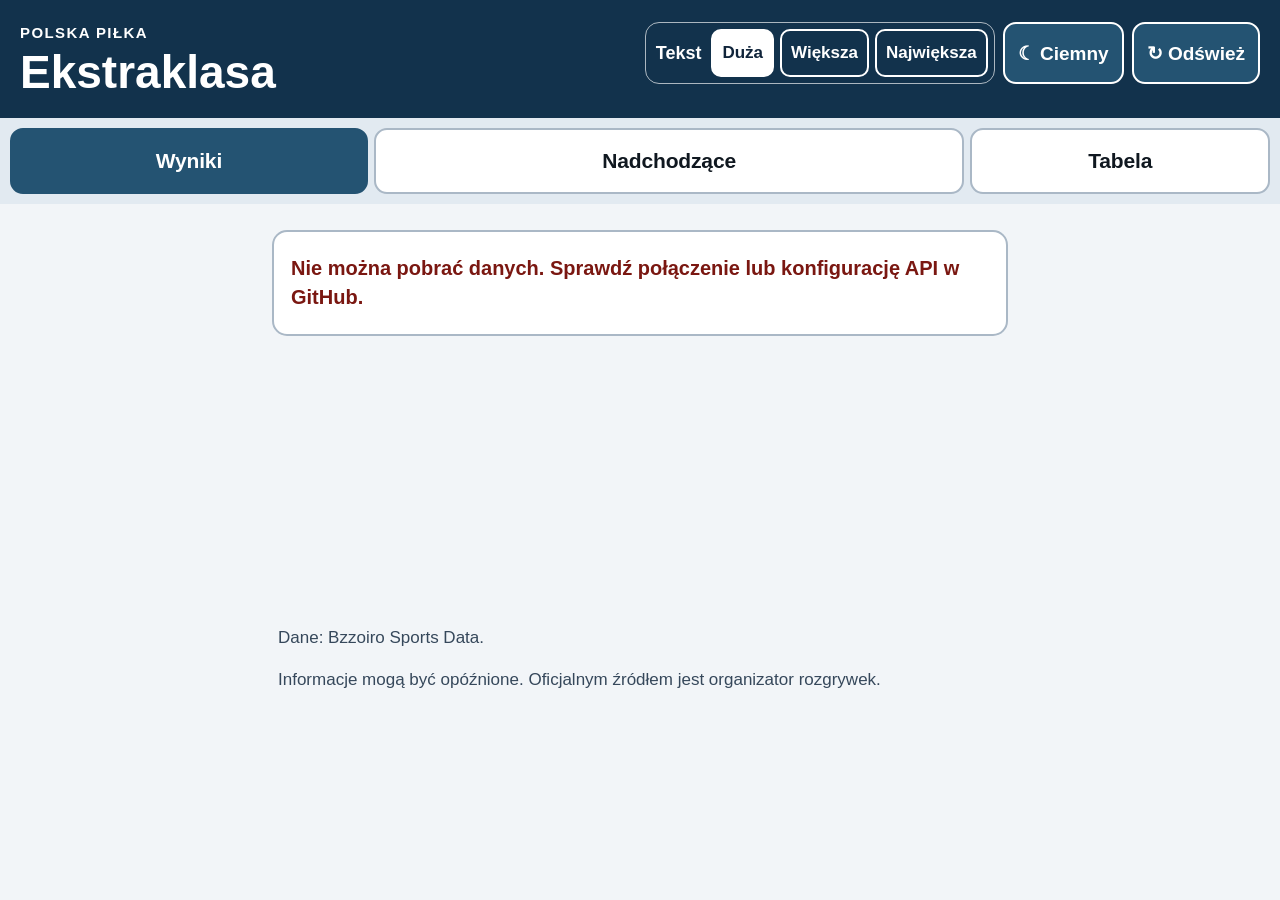
==== site/index.html @ 7f2d03f4 "Add files via upload" ====
<!doctype html><html lang="pl"><head><meta charset="utf-8"><meta name="viewport" content="width=device-width,initial-scale=1,viewport-fit=cover"><meta name="theme-color" content="#10243a"><meta name="description" content="Terminarz, wyniki i tabela Ekstraklasy"><link rel="manifest" href="manifest.webmanifest"><link rel="icon" href="icon.svg"><link rel="stylesheet" href="style.css?v=4.2.6"><title>Ekstraklasa</title></head><body>
<header><div class="head"><div><p class="eyebrow">POLSKA PIŁKA</p><h1>Ekstraklasa</h1></div><div class="head-actions"><div class="font-controls" role="group" aria-label="Wielkość czcionki"><span class="font-label">Tekst</span><button type="button" class="font-choice" data-font="base" aria-pressed="true">Duża</button><button type="button" class="font-choice" data-font="larger" aria-pressed="false">Większa</button><button type="button" class="font-choice" data-font="largest" aria-pressed="false">Największa</button></div><button id="themeToggle" class="theme-toggle" type="button" aria-label="Włącz ciemny motyw" aria-pressed="false">☾ Ciemny</button><button id="refresh" class="refresh">↻ Odśwież</button></div></div></header>
<nav class="tabs" aria-label="Sekcje"><button class="tab active" data-tab="results" aria-selected="true">Wyniki</button><button class="tab" data-tab="upcoming" aria-selected="false">Nadchodzące</button><button class="tab" data-tab="table" aria-selected="false">Tabela</button></nav>
<main id="content" tabindex="-1"><p class="empty">Pobieram dane…</p></main><footer><p id="updated">Dane: Bzzoiro Sports Data.</p><p>Informacje mogą być opóźnione. Oficjalnym źródłem jest organizator rozgrywek.</p></footer><script src="app.js?v=4.2.6" defer></script></body></html>
---- site/style.css ----
:root{color-scheme:light;--navy:#10243a;--navy2:#183b5b;--paper:#f4f6f8;--ink:#111827;--muted:#4b5563;--line:#cbd5df;--focus:#ffbf47}*{box-sizing:border-box}body{margin:0;background:var(--paper);color:var(--ink);font-family:Arial,Helvetica,sans-serif;line-height:1.45}header{background:var(--navy);color:white;padding:max(22px,env(safe-area-inset-top)) 20px 22px}.head{display:flex;justify-content:space-between;align-items:center;gap:12px}.eyebrow{margin:0 0 4px;font-size:15px;font-weight:800;letter-spacing:1.4px}h1{margin:0;font-size:clamp(34px,9vw,46px);line-height:1.05;font-weight:900}#season{margin:12px 0 0;font-size:19px;font-weight:700;color:#e4edf5}.refresh{border:2px solid white;border-radius:14px;background:var(--navy2);color:white;min-height:54px;padding:8px 12px;font-size:18px;font-weight:800}.tabs{display:grid;grid-template-columns:1fr 1fr .78fr;gap:7px;padding:12px;background:#e5eaf0;position:sticky;top:0;z-index:2}.tab{border:2px solid #536579;border-radius:13px;background:white;color:var(--navy);min-height:62px;padding:8px 4px;font-size:clamp(17px,4.4vw,21px);font-weight:900}.tab.active{background:var(--navy);color:white;border-color:var(--navy)}button:focus-visible{outline:4px solid var(--focus);outline-offset:3px}main{padding:14px 12px 28px;max-width:760px;margin:auto;min-height:45vh}.section-title{font-size:25px;font-weight:900;margin:8px 4px 14px}.match{background:var(--surface);border:2px solid var(--line);border-radius:16px;padding:15px;margin-bottom:12px}.date{color:var(--muted);font-size:17px;font-weight:800;margin-bottom:10px}.teams{display:grid;grid-template-columns:minmax(0,1fr) auto minmax(0,1fr);gap:8px;align-items:center}.team{font-size:clamp(20px,5.2vw,25px);font-weight:900;line-height:1.18;overflow-wrap:anywhere}.away{text-align:right}.score{min-width:82px;text-align:center;background:#eaf0f5;color:var(--navy);border-radius:12px;padding:8px 5px;font-size:clamp(25px,6vw,31px);font-weight:900;white-space:nowrap}.status{margin-top:9px;font-size:16px;font-weight:800;color:var(--muted)}.table-wrap{overflow-x:auto;background:var(--surface);border:2px solid var(--line);border-radius:15px}table{border-collapse:collapse;width:100%;min-width:480px;font-size:19px}th,td{padding:13px 9px;border-bottom:1px solid var(--line);text-align:center}th{background:#e8edf2;color:var(--navy);font-size:17px;font-weight:900}td.club{text-align:left;font-weight:900;min-width:165px}td.pos,td.points{font-weight:900}td.points{font-size:22px}.empty,.error,.notice{background:var(--surface);border:2px solid var(--line);border-radius:15px;padding:22px 17px;font-size:20px;font-weight:700;margin:12px 0}.error{border-color:#b42318;color:#7a1711}.notice{font-size:17px;color:var(--muted)}footer{max-width:760px;margin:auto;padding:0 18px 28px;color:var(--muted);font-size:15px}@media(max-width:390px){.refresh{font-size:16px;padding:6px 8px}.match{padding:12px}.score{min-width:68px}.team{font-size:19px}}

/* Czytelność senior-friendly, dwa motywy */
:root{--navy:#12324c;--navy2:#245372;--paper:#f2f5f8;--ink:#101820;--muted:#36485b;--line:#aab8c6;--surface:#fff;--subtle:#e6edf3;--tabbar:#e2eaf1;--score-bg:#e6eff7;--score-ink:#102d46;color-scheme:light}
html[data-theme="dark"]{--navy:#101a25;--navy2:#2a455c;--paper:#101820;--ink:#f7fafc;--muted:#d4e0eb;--line:#64788a;--surface:#202d39;--subtle:#2a3a49;--tabbar:#172635;--score-bg:#354d62;--score-ink:#fff;color-scheme:dark}
body{background:var(--paper);color:var(--ink);font-size:20px}
header{background:var(--navy)}.head{align-items:flex-start;flex-wrap:wrap}.head-actions{display:flex;gap:8px;flex-wrap:wrap;justify-content:flex-end}.theme-toggle,.refresh{border:2px solid #fff;border-radius:13px;background:var(--navy2);color:#fff;min-height:56px;padding:9px 13px;font-size:19px;font-weight:900;cursor:pointer}
.tabs{background:var(--tabbar);grid-template-columns:1.2fr .95fr .8fr}.tab{background:var(--surface);color:var(--ink);border-color:var(--line);font-size:clamp(18px,4.7vw,23px);min-height:70px}.tab.active{background:var(--navy2);color:#fff;border-color:var(--navy2)}
.section-title{font-size:clamp(28px,6.8vw,34px)}.match,.table-wrap,.empty,.notice,.error{background:var(--surface);border-color:var(--line)}.match{padding:18px;margin-bottom:15px}.date{color:var(--muted);font-size:clamp(19px,4.8vw,23px)}.team{font-size:clamp(23px,5.8vw,30px);line-height:1.2}.score{background:var(--score-bg);color:var(--score-ink);font-size:clamp(27px,6.4vw,34px)}.status{font-size:19px;color:var(--muted)}.notice,.empty{color:var(--ink);font-size:21px}table{font-size:22px}th{background:var(--subtle);color:var(--ink);font-size:19px}th,td{border-color:var(--line);padding:15px 10px}td.points{font-size:25px}footer{color:var(--muted);font-size:18px}
@media(max-width:390px){.head-actions{width:100%;justify-content:flex-start}.theme-toggle,.refresh{font-size:18px}.match{padding:13px}.teams{gap:5px}.team{font-size:clamp(21px,5.6vw,25px)}.score{min-width:67px;padding:8px 4px;font-size:25px}.tab{font-size:17px;padding:8px 3px}}

/* Ekstraklasa 4.0: trzy duże rozmiary tekstu, niezależnie na każdym telefonie */
:root{--font-mult:1}
html[data-font="base"]{--font-mult:1}
html[data-font="larger"]{--font-mult:1.17}
html[data-font="largest"]{--font-mult:1.34}
.font-controls{display:flex;align-items:center;gap:6px;flex-wrap:wrap;padding:6px;border:1px solid rgba(255,255,255,.65);border-radius:14px}
.font-label{font-weight:800;font-size:18px;padding:0 4px}
.font-choice{border:2px solid #fff;border-radius:10px;background:transparent;color:#fff;min-height:48px;padding:6px 9px;font-size:17px;font-weight:800;cursor:pointer}
.font-choice[aria-pressed="true"]{background:#fff;color:#10243a}
.section-title{font-size:calc(28px * var(--font-mult))}
.date{font-size:calc(20px * var(--font-mult))}
.team{font-size:calc(24px * var(--font-mult));overflow-wrap:anywhere}
.score{font-size:calc(29px * var(--font-mult));min-width:calc(80px * var(--font-mult))}
.status{font-size:calc(19px * var(--font-mult))}
.tab{font-size:calc(18px * var(--font-mult));overflow-wrap:anywhere}
.empty,.error,.notice{font-size:calc(20px * var(--font-mult))}
table{font-size:calc(21px * var(--font-mult))}
th{font-size:calc(18px * var(--font-mult))}
td.points{font-size:calc(24px * var(--font-mult))}
#season{font-size:calc(19px * var(--font-mult))}
#updated,footer{font-size:calc(17px * var(--font-mult))}
@media(max-width:430px){.head-actions{width:100%;justify-content:flex-start}.font-controls{width:100%}.font-choice{flex:1;min-width:0;padding:6px 3px;font-size:15px}.teams{grid-template-columns:minmax(0,1fr) auto minmax(0,1fr);gap:4px}.match{padding:12px}.score{min-width:0;padding:8px 4px}.tab{padding:8px 2px}}

/* V4.1: jedna drużyna w wierszu, wynik wyrównany do prawej. */
.teams{display:flex!important;flex-direction:column;align-items:stretch;gap:0!important}
.team-row{display:grid;grid-template-columns:minmax(0,1fr) auto;align-items:center;gap:12px;padding:10px 0;min-height:64px}
.team-row+.team-row{border-top:1px solid var(--line)}
.team-row .team{font-size:calc(24px * var(--font-mult));line-height:1.25;text-align:left;overflow-wrap:normal;word-break:normal;hyphens:auto;min-width:0}
.team-score{font-size:calc(30px * var(--font-mult));font-weight:900;min-width:1.3em;text-align:right;color:var(--score-ink)}
.fixture-label{text-align:center;color:var(--muted);font-size:calc(17px * var(--font-mult));font-weight:800;padding:6px 0}
@media(max-width:390px){.team-row .team{font-size:calc(23px * var(--font-mult))}}

/* V4.2: rozwijane kolejki i dyskretne wyróżnienie Górnika Zabrze. */
:root {
  --favorite-background: #eaf5ff;
  --favorite-border: #cf2434;
}
html[data-theme="dark"] {
  --favorite-background: #193b53;
  --favorite-border: #ff6574;
}
.round-block {
  margin: 0 0 15px;
  overflow: hidden;
  background: var(--surface);
  border: 2px solid var(--line);
  border-radius: 18px;
}
.round-toggle {
  display: flex;
  align-items: center;
  justify-content: space-between;
  gap: 12px;
  min-height: 82px;
  padding: 16px;
  cursor: pointer;
  list-style: none;
  background: var(--subtle);
  color: var(--ink);
}
.round-toggle::-webkit-details-marker { display: none; }
.round-toggle:focus-visible { outline: 4px solid var(--focus); outline-offset: -4px; }
.round-name { display: block; font-size: calc(24px * var(--font-mult)); font-weight: 900; line-height: 1.22; }
.round-dates { display: block; margin-top: 4px; font-size: calc(18px * var(--font-mult)); color: var(--muted); font-weight: 700; }
.round-right { display: flex; flex-wrap: wrap; justify-content: end; align-items: center; gap: 10px; }
.round-chevron { font-size: 30px; font-weight: 900; line-height: 1; }
.round-chevron::before { content: '+'; }
.round-block[open] .round-chevron::before { content: '−'; }
.round-panel { padding: 13px 12px 1px; }
.match-meta { display: flex; flex-wrap: wrap; align-items: center; justify-content: space-between; gap: 8px; margin-bottom: 10px; }
.match-meta .date { margin: 0; }
.match.favorite-match {
  background: var(--favorite-background);
  border-left: 7px solid var(--favorite-border);
  padding-left: 12px;
}
@media (max-width: 430px) {
  .round-toggle { padding: 13px; }
  .round-panel { padding: 10px 8px 1px; }
}

/* V4.2.1: napisy zakładek w jednej linii także przy największej czcionce.
   Oddzielny responsywny rozmiar dla menu, aby 3 przyciski zmieściły się na małym telefonie. */
.tabs {
  grid-template-columns: minmax(0, 1.42fr) minmax(0, .86fr) minmax(0, .72fr);
  gap: 6px;
  padding: 10px 10px;
}
.tabs .tab {
  min-width: 0;
  min-height: 66px;
  padding: 8px 2px;
  font-size: clamp(16px, 4.6vw, 21px);
  line-height: 1.12;
  letter-spacing: -.15px;
  white-space: nowrap;
  overflow-wrap: normal;
  word-break: normal;
  hyphens: none;
}
@media (max-width: 350px) {
  .tabs { gap: 4px; padding: 9px 7px; }
  .tabs .tab { font-size: 16px; padding-inline: 1px; }
}

/* 4.2.2: nagłówek bez opisu sezonu. */
#season { display: none; }

/* 4.2.4: Wyniki jako pierwsza zakładka, więcej miejsca dla Nadchodzące. */
.tabs { grid-template-columns: minmax(0, .86fr) minmax(0, 1.42fr) minmax(0, .72fr); }

/* 4.2.5: trwające mecze są na początku zakładki Wyniki. */
.match.live-match {
  border: 3px solid #bc202b;
  box-shadow: 0 0 0 1px rgba(188, 32, 43, .12);
}
/* Zachowaj czerwony pasek po lewej przy Górniku i niebieskie tło. */
.match.live-match.favorite-match {
  border-left: 7px solid var(--favorite-border);
  background: var(--favorite-background);
}
.live-heading { color: #b91c1c; }
.live-badge {
  display: inline-flex;
  align-items: center;
  gap: 8px;
  flex-shrink: 0;
  border-radius: 999px;
  padding: 7px 12px;
  background: #b91c1c;
  color: white;
  font-size: calc(16px * var(--font-mult));
  font-weight: 900;
  letter-spacing: .2px;
  white-space: nowrap;
}
.live-badge::before {
  content: '';
  display: inline-block;
  width: 10px;
  height: 10px;
  border-radius: 50%;
  background: white;
}
.live-availability, .pending-label {
  margin-top: 10px;
  font-size: calc(16px * var(--font-mult));
  font-weight: 700;
  color: var(--muted);
}
.match.pending-match { border-style: dashed; }
html[data-theme="dark"] .live-heading { color: #ff8d96; }
@media(max-width:390px) {
  .live-badge { font-size: calc(14px * var(--font-mult)); padding: 6px 8px; }
}
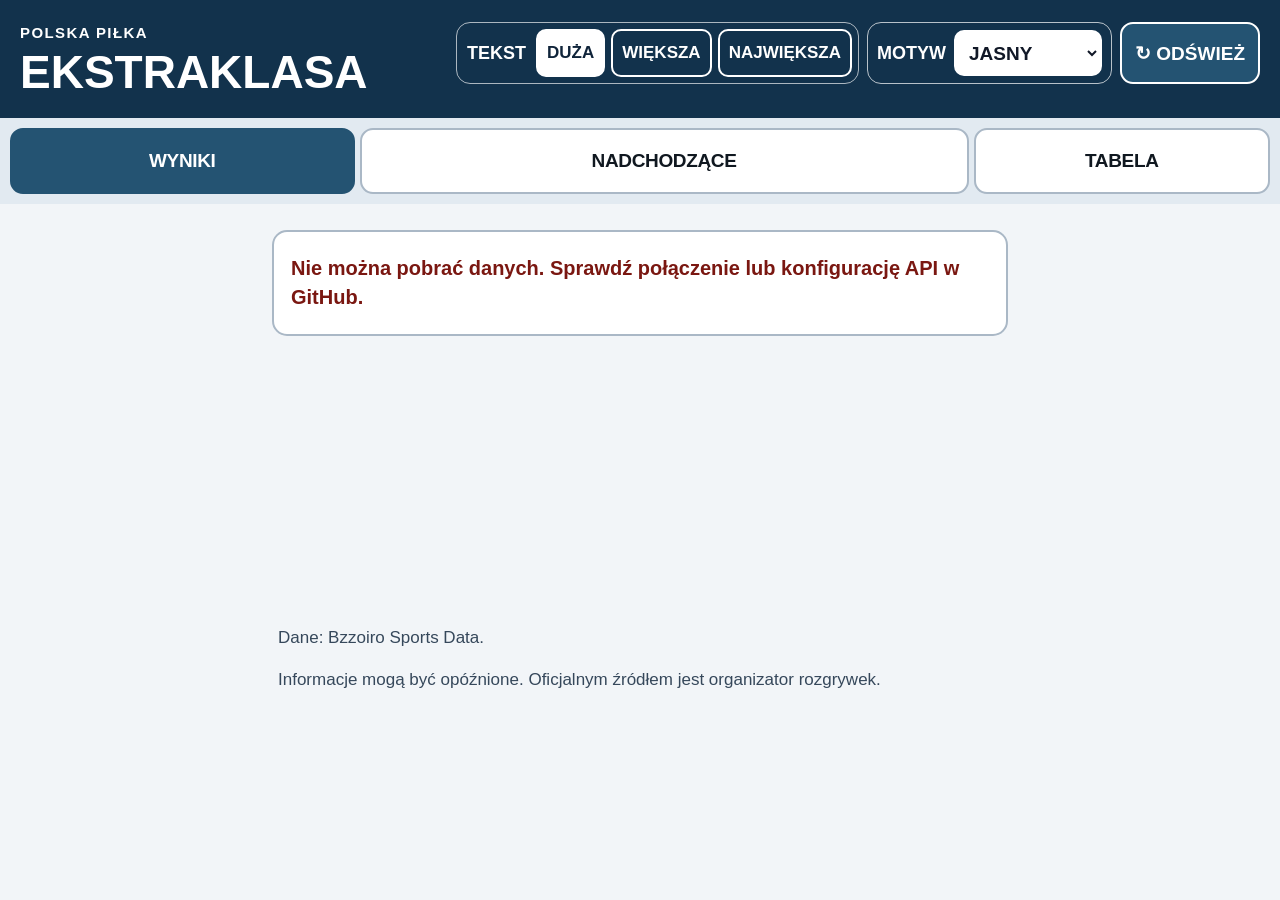
==== commit 764d99d1: "Add files via upload" ====
--- a/site/index.html
+++ b/site/index.html
@@ -1,4 +1,4 @@
-<!doctype html><html lang="pl"><head><meta charset="utf-8"><meta name="viewport" content="width=device-width,initial-scale=1,viewport-fit=cover"><meta name="theme-color" content="#10243a"><meta name="description" content="Terminarz, wyniki i tabela Ekstraklasy"><link rel="manifest" href="manifest.webmanifest"><link rel="icon" href="icon.svg"><link rel="stylesheet" href="style.css?v=4.2.6"><title>Ekstraklasa</title></head><body>
-<header><div class="head"><div><p class="eyebrow">POLSKA PIŁKA</p><h1>Ekstraklasa</h1></div><div class="head-actions"><div class="font-controls" role="group" aria-label="Wielkość czcionki"><span class="font-label">Tekst</span><button type="button" class="font-choice" data-font="base" aria-pressed="true">Duża</button><button type="button" class="font-choice" data-font="larger" aria-pressed="false">Większa</button><button type="button" class="font-choice" data-font="largest" aria-pressed="false">Największa</button></div><button id="themeToggle" class="theme-toggle" type="button" aria-label="Włącz ciemny motyw" aria-pressed="false">☾ Ciemny</button><button id="refresh" class="refresh">↻ Odśwież</button></div></div></header>
+<!doctype html><html lang="pl"><head><meta charset="utf-8"><meta name="viewport" content="width=device-width,initial-scale=1,viewport-fit=cover"><meta name="theme-color" content="#10243a"><meta name="description" content="Terminarz, wyniki i tabela Ekstraklasy"><link rel="manifest" href="manifest.webmanifest"><link rel="icon" href="icon.svg"><link rel="stylesheet" href="style.css?v=4.2.9"><title>Ekstraklasa – wyniki i terminarz</title></head><body>
+<header><div class="head"><div><p class="eyebrow">POLSKA PIŁKA</p><h1>Ekstraklasa</h1></div><div class="head-actions"><div class="font-controls" role="group" aria-label="Wielkość czcionki"><span class="font-label">Tekst</span><button type="button" class="font-choice" data-font="base" aria-pressed="true">Duża</button><button type="button" class="font-choice" data-font="larger" aria-pressed="false">Większa</button><button type="button" class="font-choice" data-font="largest" aria-pressed="false">Największa</button></div><div class="theme-controls"><label class="theme-label" for="themeSelect">Motyw</label><select id="themeSelect" class="theme-select" aria-label="Wybierz motyw kolorystyczny"><option value="light">Jasny</option><option value="dark">Ciemny</option><option value="contrast">Kontrast</option></select></div><button id="refresh" class="refresh">↻ Odśwież</button></div></div></header>
 <nav class="tabs" aria-label="Sekcje"><button class="tab active" data-tab="results" aria-selected="true">Wyniki</button><button class="tab" data-tab="upcoming" aria-selected="false">Nadchodzące</button><button class="tab" data-tab="table" aria-selected="false">Tabela</button></nav>
-<main id="content" tabindex="-1"><p class="empty">Pobieram dane…</p></main><footer><p id="updated">Dane: Bzzoiro Sports Data.</p><p>Informacje mogą być opóźnione. Oficjalnym źródłem jest organizator rozgrywek.</p></footer><script src="app.js?v=4.2.6" defer></script></body></html>
+<main id="content" tabindex="-1"><p class="empty">Pobieram dane…</p></main><footer><p id="updated">Dane: Bzzoiro Sports Data.</p><p>Informacje mogą być opóźnione. Oficjalnym źródłem jest organizator rozgrywek.</p></footer><script src="app.js?v=4.2.9" defer></script></body></html>
--- a/site/style.css
+++ b/site/style.css
@@ -164,3 +164,124 @@
 @media(max-width:390px) {
   .live-badge { font-size: calc(14px * var(--font-mult)); padding: 6px 8px; }
 }
+
+/* V4.2.7: clear and accessible warning if live match provider is delayed. */
+.live-stale{margin-top:12px;padding:11px 13px;border:2px solid #b45309;border-radius:10px;background:#fff3d6;color:#6d3500;font-size:calc(16px * var(--font-mult));font-weight:800;line-height:1.35}
+html[data-theme="dark"] .live-stale{background:#513713;color:#fff1d1;border-color:#fbbf24}
+
+
+/* V4.2.9: jasny, ciemny i wysoki kontrast. */
+.theme-controls {
+  display: flex;
+  align-items: center;
+  flex-wrap: wrap;
+  gap: 8px;
+  border: 1px solid rgba(255,255,255,.7);
+  border-radius: 14px;
+  padding: 6px 9px;
+  min-height: 56px;
+}
+.theme-label {font-size: 18px; font-weight: 900; color: #fff;}
+.theme-select {
+  min-height: 46px;
+  max-width: 200px;
+  padding: 7px 9px;
+  border: 2px solid #fff;
+  border-radius: 10px;
+  background: #fff;
+  color: #111827;
+  font: 900 19px Arial, Helvetica, sans-serif;
+  cursor: pointer;
+}
+.theme-select:focus-visible {outline: 4px solid var(--focus); outline-offset: 3px;}
+@media(max-width:430px){
+  .theme-controls{flex: 1 1 190px; justify-content: space-between;}
+  .theme-select{flex: 1 1 100px; min-width: 100px;}
+}
+html[data-theme="contrast"] {
+  --navy: #000;
+  --navy2: #000;
+  --paper: #fff;
+  --ink: #000;
+  --muted: #000;
+  --line: #000;
+  --surface: #fff;
+  --subtle: #fff;
+  --tabbar: #fff;
+  --score-bg: #fff;
+  --score-ink: #000;
+  --focus: #ffcc00;
+  --favorite-background: #eaf5ff;
+  --favorite-border: #bb001c;
+  color-scheme: light;
+}
+html[data-theme="contrast"] .tabs {border-bottom: 3px solid #000;}
+html[data-theme="contrast"] .tabs .tab {
+  background: #fff;
+  color: #000;
+  border: 3px solid #000;
+}
+html[data-theme="contrast"] .tabs .tab.active {background: #000; color: #fff;}
+html[data-theme="contrast"] .match,
+html[data-theme="contrast"] .round-block,
+html[data-theme="contrast"] .table-wrap,
+html[data-theme="contrast"] .notice,
+html[data-theme="contrast"] .empty,
+html[data-theme="contrast"] .error {border-width: 3px;}
+html[data-theme="contrast"] .round-toggle {border-bottom: 2px solid #000;}
+html[data-theme="contrast"] .team-row + .team-row {border-top: 2px solid #000;}
+html[data-theme="contrast"] .match.favorite-match {
+  border-left: 8px solid var(--favorite-border);
+  background: var(--favorite-background);
+}
+html[data-theme="contrast"] .match.live-match {border: 3px solid #aa0018;}
+html[data-theme="contrast"] .match.live-match.favorite-match {border-left: 8px solid var(--favorite-border);}
+html[data-theme="contrast"] .live-heading {color: #99001a;}
+html[data-theme="contrast"] .live-badge {background: #99001a; color: #fff;}
+html[data-theme="contrast"] .live-stale {background: #fff1b8; color: #000; border-color: #000;}
+html[data-theme="contrast"] .match-meta .date,
+html[data-theme="contrast"] .round-dates,
+html[data-theme="contrast"] footer,
+html[data-theme="contrast"] #updated {color:#000;}
+
+
+/* 4.2.9: wielkie litery i mocne pogrubienie najważniejszych treści.
+   Treści pomocnicze i ostrzeżenia pozostają w zwykłej pisowni,
+   by nie tworzyć długich, trudniejszych w czytaniu bloków. */
+h1, .eyebrow,
+.tabs .tab, .section-title,
+.round-name, .round-dates,
+.match-meta .date, .team-row .team,
+.live-badge, th, td.club,
+.font-label, .font-choice, .theme-label, .theme-select, .refresh {
+  text-transform: uppercase;
+  font-weight: 900;
+}
+.team-row .team {
+  min-width: 0;
+  max-width: 100%;
+  overflow-wrap: break-word;
+  word-break: normal;
+  hyphens: none;
+  line-height: 1.22;
+  text-wrap: pretty;
+}
+/* Daj nazwom klubów możliwie dużo miejsca; wynik pozostaje z prawej. */
+.team-row { grid-template-columns: minmax(0, 1fr) auto; gap: 8px; }
+/* Trzy zakładki muszą zmieścić się w jednym wierszu także wielkimi literami. */
+.tabs {grid-template-columns:minmax(0, .86fr) minmax(0, 1.52fr) minmax(0, .74fr);gap:5px;}
+.tabs .tab {
+  font-size:clamp(15px,4.2vw,19px);
+  letter-spacing:-.35px;
+  white-space:nowrap;
+  word-break:normal;
+  overflow-wrap:normal;
+  min-width:0;
+  padding-inline:2px;
+}
+/* W tabeli zachowujemy przewijanie poziome i czytelne nazwy klubów. */
+td.club { letter-spacing:.1px; }
+@media(max-width:350px){
+  .tabs {padding-inline:6px;gap:4px;}
+  .tabs .tab {font-size:14px;letter-spacing:-.45px;padding-inline:1px;}
+}
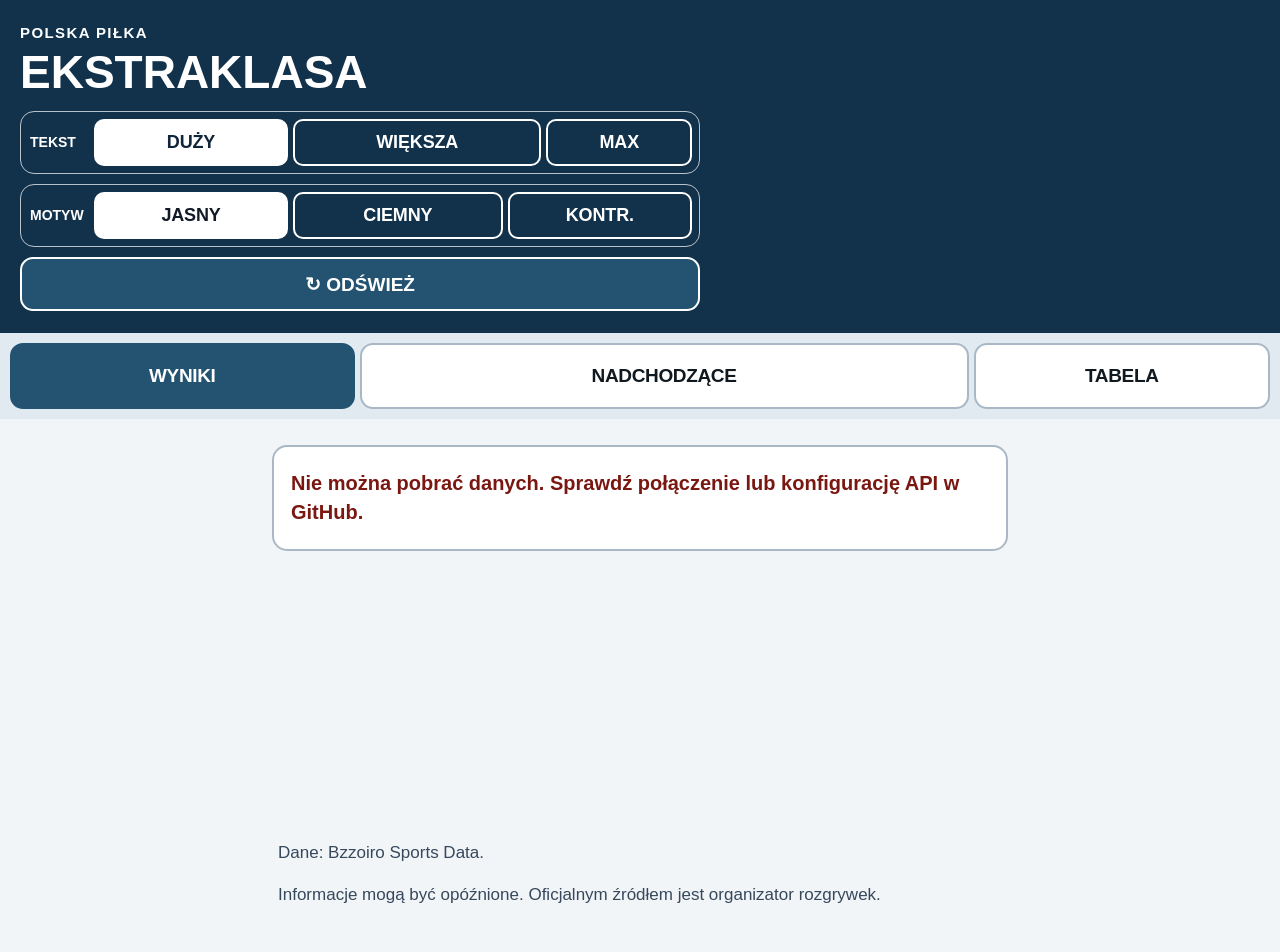
==== commit 952246aa: "Add files via upload" ====
--- a/site/index.html
+++ b/site/index.html
@@ -1,4 +1,27 @@
-<!doctype html><html lang="pl"><head><meta charset="utf-8"><meta name="viewport" content="width=device-width,initial-scale=1,viewport-fit=cover"><meta name="theme-color" content="#10243a"><meta name="description" content="Terminarz, wyniki i tabela Ekstraklasy"><link rel="manifest" href="manifest.webmanifest"><link rel="icon" href="icon.svg"><link rel="stylesheet" href="style.css?v=4.2.9"><title>Ekstraklasa – wyniki i terminarz</title></head><body>
-<header><div class="head"><div><p class="eyebrow">POLSKA PIŁKA</p><h1>Ekstraklasa</h1></div><div class="head-actions"><div class="font-controls" role="group" aria-label="Wielkość czcionki"><span class="font-label">Tekst</span><button type="button" class="font-choice" data-font="base" aria-pressed="true">Duża</button><button type="button" class="font-choice" data-font="larger" aria-pressed="false">Większa</button><button type="button" class="font-choice" data-font="largest" aria-pressed="false">Największa</button></div><div class="theme-controls"><label class="theme-label" for="themeSelect">Motyw</label><select id="themeSelect" class="theme-select" aria-label="Wybierz motyw kolorystyczny"><option value="light">Jasny</option><option value="dark">Ciemny</option><option value="contrast">Kontrast</option></select></div><button id="refresh" class="refresh">↻ Odśwież</button></div></div></header>
+<!doctype html><html lang="pl"><head><meta charset="utf-8"><meta name="viewport" content="width=device-width,initial-scale=1,viewport-fit=cover"><meta name="theme-color" content="#10243a"><meta name="description" content="Terminarz, wyniki i tabela Ekstraklasy"><link rel="manifest" href="manifest.webmanifest"><link rel="icon" href="icon.svg"><link rel="stylesheet" href="style.css?v=4.2.10"><title>Ekstraklasa – wyniki i terminarz</title></head><body>
+<header>
+  <div class="head">
+    <div class="brand"><p class="eyebrow">POLSKA PIŁKA</p><h1>Ekstraklasa</h1></div>
+    <div class="head-actions">
+      <div class="font-controls" role="group" aria-label="Wielkość czcionki">
+        <span class="font-label">TEKST</span>
+        <div class="font-buttons">
+          <button type="button" class="font-choice" data-font="base" aria-pressed="true" aria-label="Duży tekst">DUŻY</button>
+          <button type="button" class="font-choice" data-font="larger" aria-pressed="false" aria-label="Większy tekst">WIĘKSZA</button>
+          <button type="button" class="font-choice" data-font="largest" aria-pressed="false" aria-label="Maksymalny rozmiar tekstu">MAX</button>
+        </div>
+      </div>
+      <div class="theme-controls" role="group" aria-label="Motyw kolorystyczny">
+        <span class="theme-label">MOTYW</span>
+        <div class="theme-buttons">
+          <button type="button" class="theme-choice" data-theme-choice="light" aria-pressed="true" aria-label="Jasny motyw">JASNY</button>
+          <button type="button" class="theme-choice" data-theme-choice="dark" aria-pressed="false" aria-label="Ciemny motyw">CIEMNY</button>
+          <button type="button" class="theme-choice" data-theme-choice="contrast" aria-pressed="false" aria-label="Wysoki kontrast">KONTR.</button>
+        </div>
+      </div>
+      <button type="button" id="refresh" class="refresh">↻ ODŚWIEŻ</button>
+    </div>
+  </div>
+</header>
 <nav class="tabs" aria-label="Sekcje"><button class="tab active" data-tab="results" aria-selected="true">Wyniki</button><button class="tab" data-tab="upcoming" aria-selected="false">Nadchodzące</button><button class="tab" data-tab="table" aria-selected="false">Tabela</button></nav>
-<main id="content" tabindex="-1"><p class="empty">Pobieram dane…</p></main><footer><p id="updated">Dane: Bzzoiro Sports Data.</p><p>Informacje mogą być opóźnione. Oficjalnym źródłem jest organizator rozgrywek.</p></footer><script src="app.js?v=4.2.9" defer></script></body></html>
+<main id="content" tabindex="-1"><p class="empty">Pobieram dane…</p></main><footer><p id="updated">Dane: Bzzoiro Sports Data.</p><p>Informacje mogą być opóźnione. Oficjalnym źródłem jest organizator rozgrywek.</p></footer><script src="app.js?v=4.2.10" defer></script></body></html>
--- a/site/style.css
+++ b/site/style.css
@@ -285,3 +285,101 @@
   .tabs {padding-inline:6px;gap:4px;}
   .tabs .tab {font-size:14px;letter-spacing:-.45px;padding-inline:1px;}
 }
+
+
+/* V4.2.10: krótkie etykiety i dwa zestawy 3 dużych przycisków;
+   ODŚWIEŻ zawsze w osobnym wierszu pod ustawieniami. */
+header .head {
+  display: flex;
+  flex-direction: column;
+  align-items: stretch;
+  gap: 15px;
+}
+header .head-actions {
+  display: flex;
+  flex-direction: column;
+  flex-wrap: nowrap;
+  align-items: stretch;
+  justify-content: flex-start;
+  gap: 10px;
+  width: 100%;
+  max-width: 680px;
+}
+header .font-controls,
+header .theme-controls {
+  width: 100%;
+  flex: 0 0 auto;
+  display: grid;
+  grid-template-columns: 58px minmax(0, 1fr);
+  align-items: center;
+  gap: 8px;
+  padding: 7px;
+  min-height: 60px;
+  border: 1px solid rgba(255,255,255,.7);
+  border-radius: 14px;
+}
+header .font-label,
+header .theme-label {
+  margin: 0;
+  padding: 0 2px;
+  color: #fff;
+  font-size: 14px;
+  font-weight: 900;
+  line-height: 1.2;
+  white-space: nowrap;
+}
+header .font-buttons,
+header .theme-buttons {
+  display: grid;
+  grid-template-columns: 1fr 1.28fr .75fr;
+  gap: 5px;
+  min-width: 0;
+  width: 100%;
+}
+header .theme-buttons { grid-template-columns: 1fr 1.08fr .95fr; }
+header .font-choice,
+header .theme-choice {
+  min-width: 0;
+  width: 100%;
+  min-height: 47px;
+  padding: 6px 2px;
+  border: 2px solid #fff;
+  border-radius: 10px;
+  background: transparent;
+  color: #fff;
+  font: 900 clamp(13px,3.9vw,18px)/1.1 Arial,Helvetica,sans-serif;
+  white-space: nowrap;
+  cursor: pointer;
+  text-transform: uppercase;
+  letter-spacing: -.15px;
+}
+header .font-choice[aria-pressed="true"],
+header .theme-choice[aria-pressed="true"] {
+  background: #fff;
+  color: #10243a;
+}
+header .theme-choice[aria-pressed="true"] { color: #111827; }
+header .refresh {
+  display: block;
+  flex: none;
+  align-self: stretch;
+  width: 100%;
+  margin: 0;
+  min-height: 54px;
+  padding: 10px;
+  text-align: center;
+  font-size: 19px;
+  text-transform: uppercase;
+  font-weight: 900;
+}
+@media(max-width:360px) {
+  header { padding-inline: 12px; }
+  header .font-controls,
+  header .theme-controls {grid-template-columns: 51px minmax(0, 1fr); gap:5px; padding:6px;}
+  header .font-label,
+  header .theme-label {font-size:12px;padding:0 1px;}
+  header .font-buttons,
+  header .theme-buttons {gap:4px;}
+  header .font-choice,
+  header .theme-choice {font-size:13px;letter-spacing:-.3px;padding-inline:0;}
+}
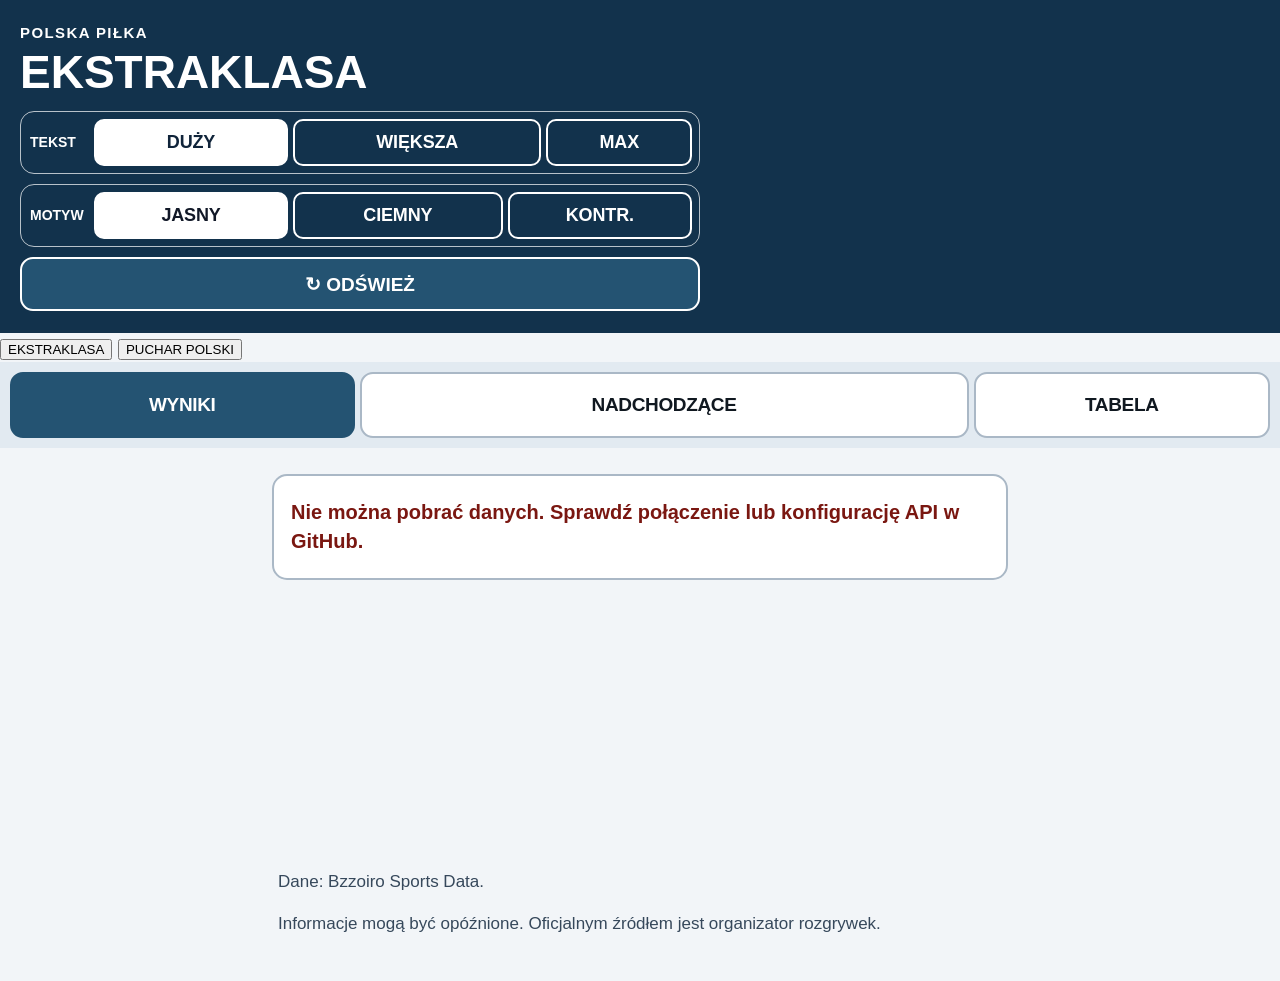
==== commit 0a5bce2b: "Puchar Polski: site/index.html" ====
--- a/site/index.html
+++ b/site/index.html
@@ -1,4 +1,4 @@
-<!doctype html><html lang="pl"><head><meta charset="utf-8"><meta name="viewport" content="width=device-width,initial-scale=1,viewport-fit=cover"><meta name="theme-color" content="#10243a"><meta name="description" content="Terminarz, wyniki i tabela Ekstraklasy"><link rel="manifest" href="manifest.webmanifest"><link rel="icon" href="icon.svg"><link rel="stylesheet" href="style.css?v=4.2.10"><title>Ekstraklasa – wyniki i terminarz</title></head><body>
+<!doctype html><html lang="pl"><head><meta charset="utf-8"><meta name="viewport" content="width=device-width,initial-scale=1,viewport-fit=cover"><meta name="theme-color" content="#10243a"><meta name="description" content="Terminarz i wyniki Ekstraklasy oraz Pucharu Polski"><link rel="manifest" href="manifest.webmanifest"><link rel="icon" href="icon.svg"><link rel="stylesheet" href="style.css?v=5.0.0"><title>Polska Piłka – Ekstraklasa i Puchar Polski</title></head><body>
 <header>
   <div class="head">
     <div class="brand"><p class="eyebrow">POLSKA PIŁKA</p><h1>Ekstraklasa</h1></div>
@@ -23,5 +23,9 @@
     </div>
   </div>
 </header>
+<div class="competition-nav" role="group" aria-label="Wybierz rozgrywki">
+  <button type="button" class="competition-choice" data-competition="ekstraklasa" aria-pressed="true">EKSTRAKLASA</button>
+  <button type="button" class="competition-choice" data-competition="cup" aria-pressed="false">PUCHAR POLSKI</button>
+</div>
 <nav class="tabs" aria-label="Sekcje"><button class="tab active" data-tab="results" aria-selected="true">Wyniki</button><button class="tab" data-tab="upcoming" aria-selected="false">Nadchodzące</button><button class="tab" data-tab="table" aria-selected="false">Tabela</button></nav>
-<main id="content" tabindex="-1"><p class="empty">Pobieram dane…</p></main><footer><p id="updated">Dane: Bzzoiro Sports Data.</p><p>Informacje mogą być opóźnione. Oficjalnym źródłem jest organizator rozgrywek.</p></footer><script src="app.js?v=4.2.10" defer></script></body></html>
+<main id="content" tabindex="-1"><p class="empty">Pobieram dane…</p></main><footer><p id="updated">Dane: Bzzoiro Sports Data.</p><p>Informacje mogą być opóźnione. Oficjalnym źródłem jest organizator rozgrywek.</p></footer><script src="app.js?v=5.0.0" defer></script></body></html>
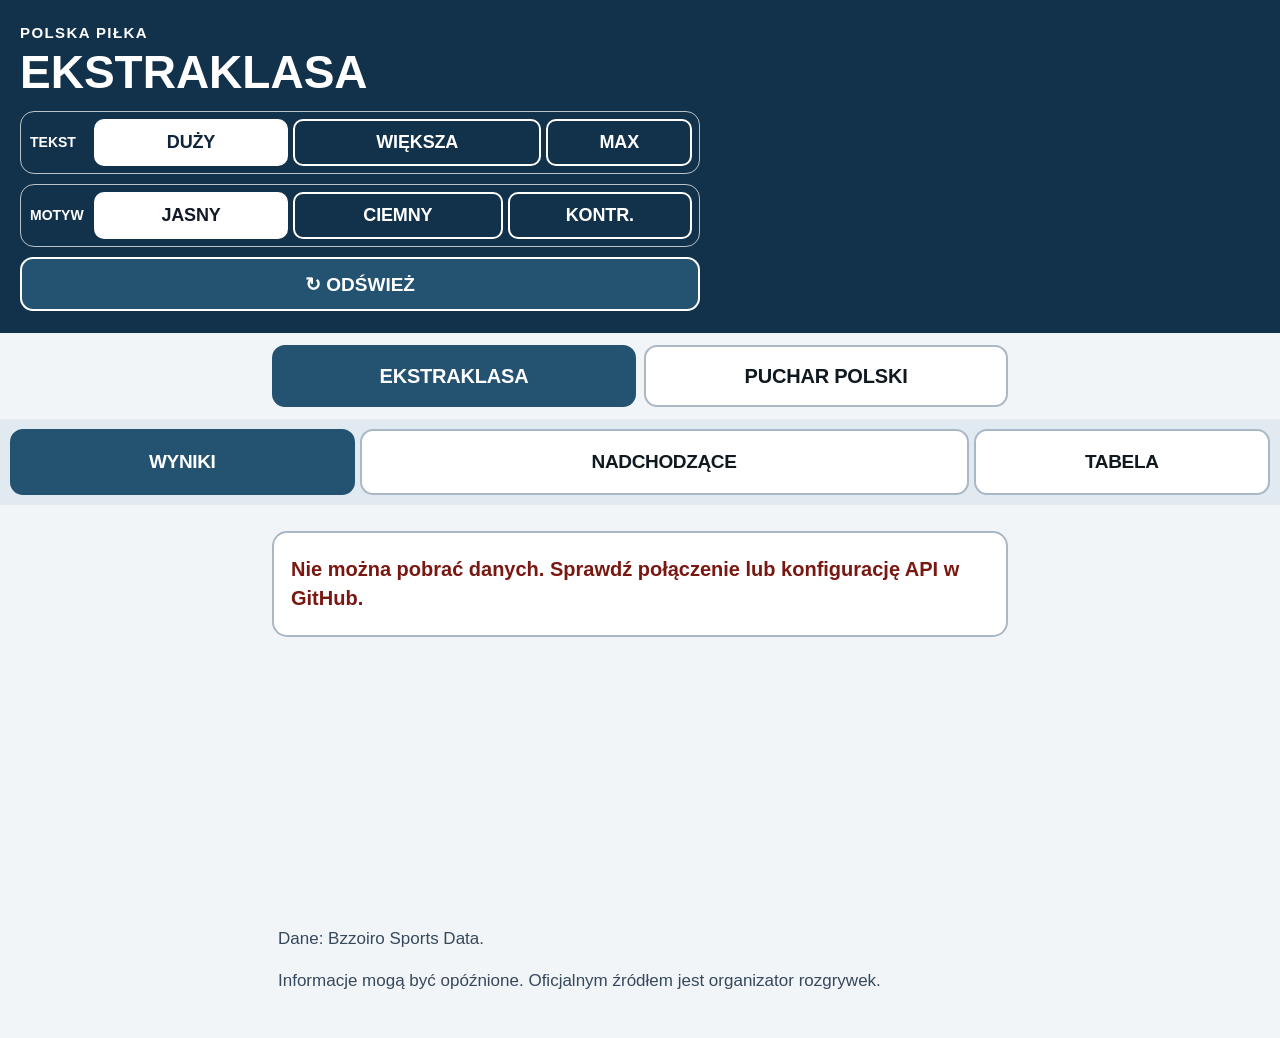
==== commit 1afd9a90: "Puchar dogrywka i karne: site/index.html" ====
--- a/site/index.html
+++ b/site/index.html
@@ -1,4 +1,4 @@
-<!doctype html><html lang="pl"><head><meta charset="utf-8"><meta name="viewport" content="width=device-width,initial-scale=1,viewport-fit=cover"><meta name="theme-color" content="#10243a"><meta name="description" content="Terminarz i wyniki Ekstraklasy oraz Pucharu Polski"><link rel="manifest" href="manifest.webmanifest"><link rel="icon" href="icon.svg"><link rel="stylesheet" href="style.css?v=5.0.0"><title>Polska Piłka – Ekstraklasa i Puchar Polski</title></head><body>
+<!doctype html><html lang="pl"><head><meta charset="utf-8"><meta name="viewport" content="width=device-width,initial-scale=1,viewport-fit=cover"><meta name="theme-color" content="#10243a"><meta name="description" content="Terminarz i wyniki Ekstraklasy oraz Pucharu Polski"><link rel="manifest" href="manifest.webmanifest"><link rel="icon" href="icon.svg"><link rel="stylesheet" href="style.css?v=5.0.1"><title>Polska Piłka – Ekstraklasa i Puchar Polski</title></head><body>
 <header>
   <div class="head">
     <div class="brand"><p class="eyebrow">POLSKA PIŁKA</p><h1>Ekstraklasa</h1></div>
@@ -28,4 +28,4 @@
   <button type="button" class="competition-choice" data-competition="cup" aria-pressed="false">PUCHAR POLSKI</button>
 </div>
 <nav class="tabs" aria-label="Sekcje"><button class="tab active" data-tab="results" aria-selected="true">Wyniki</button><button class="tab" data-tab="upcoming" aria-selected="false">Nadchodzące</button><button class="tab" data-tab="table" aria-selected="false">Tabela</button></nav>
-<main id="content" tabindex="-1"><p class="empty">Pobieram dane…</p></main><footer><p id="updated">Dane: Bzzoiro Sports Data.</p><p>Informacje mogą być opóźnione. Oficjalnym źródłem jest organizator rozgrywek.</p></footer><script src="app.js?v=5.0.0" defer></script></body></html>
+<main id="content" tabindex="-1"><p class="empty">Pobieram dane…</p></main><footer><p id="updated">Dane: Bzzoiro Sports Data.</p><p>Informacje mogą być opóźnione. Oficjalnym źródłem jest organizator rozgrywek.</p></footer><script src="app.js?v=5.0.1" defer></script></body></html>
--- a/site/style.css
+++ b/site/style.css
@@ -383,3 +383,29 @@
   header .font-choice,
   header .theme-choice {font-size:13px;letter-spacing:-.3px;padding-inline:0;}
 }
+
+/* V5.0: wybór rozgrywek, zachowana duża czcionka, trzy motywy. */
+.competition-nav{display:grid;grid-template-columns:minmax(0,1fr) minmax(0,1fr);gap:8px;max-width:760px;margin:0 auto;padding:12px;background:var(--paper)}
+.competition-choice{min-width:0;min-height:62px;border:2px solid var(--line);border-radius:13px;background:var(--surface);color:var(--ink);font:900 clamp(13px,3.65vw,20px)/1.1 Arial,Helvetica,sans-serif;letter-spacing:-.2px;text-transform:uppercase;white-space:nowrap;cursor:pointer;padding:10px 4px}
+.competition-choice[aria-pressed="true"]{background:var(--navy2);color:#fff;border-color:var(--navy2)}
+.competition-choice:focus-visible{outline:4px solid var(--focus);outline-offset:2px}
+body[data-competition="cup"] .tabs{grid-template-columns:minmax(0,.9fr) minmax(0,1.5fr)}
+body[data-competition="cup"] .tabs .tab[data-tab="table"]{display:none}
+html[data-theme="contrast"] .competition-choice{border:3px solid #000;background:#fff;color:#000}
+html[data-theme="contrast"] .competition-choice[aria-pressed="true"]{background:#000;color:#fff}
+@media(max-width:350px){.competition-nav{padding:8px 7px;gap:5px}.competition-choice{font-size:12px;letter-spacing:-.35px;padding-inline:2px}}
+
+/* Wynik pucharowy po dogrywce i seria rzutów karnych, dostępny we wszystkich motywach. */
+.cup-score-details {
+  margin-top: 10px;
+  padding: 10px 12px;
+  border: 2px solid var(--line);
+  border-radius: 10px;
+  background: var(--subtle);
+  color: var(--ink);
+  font-size: calc(18px * var(--font-mult));
+  font-weight: 900;
+  line-height: 1.3;
+  text-transform: uppercase;
+}
+html[data-theme="contrast"] .cup-score-details { border: 3px solid #000; }
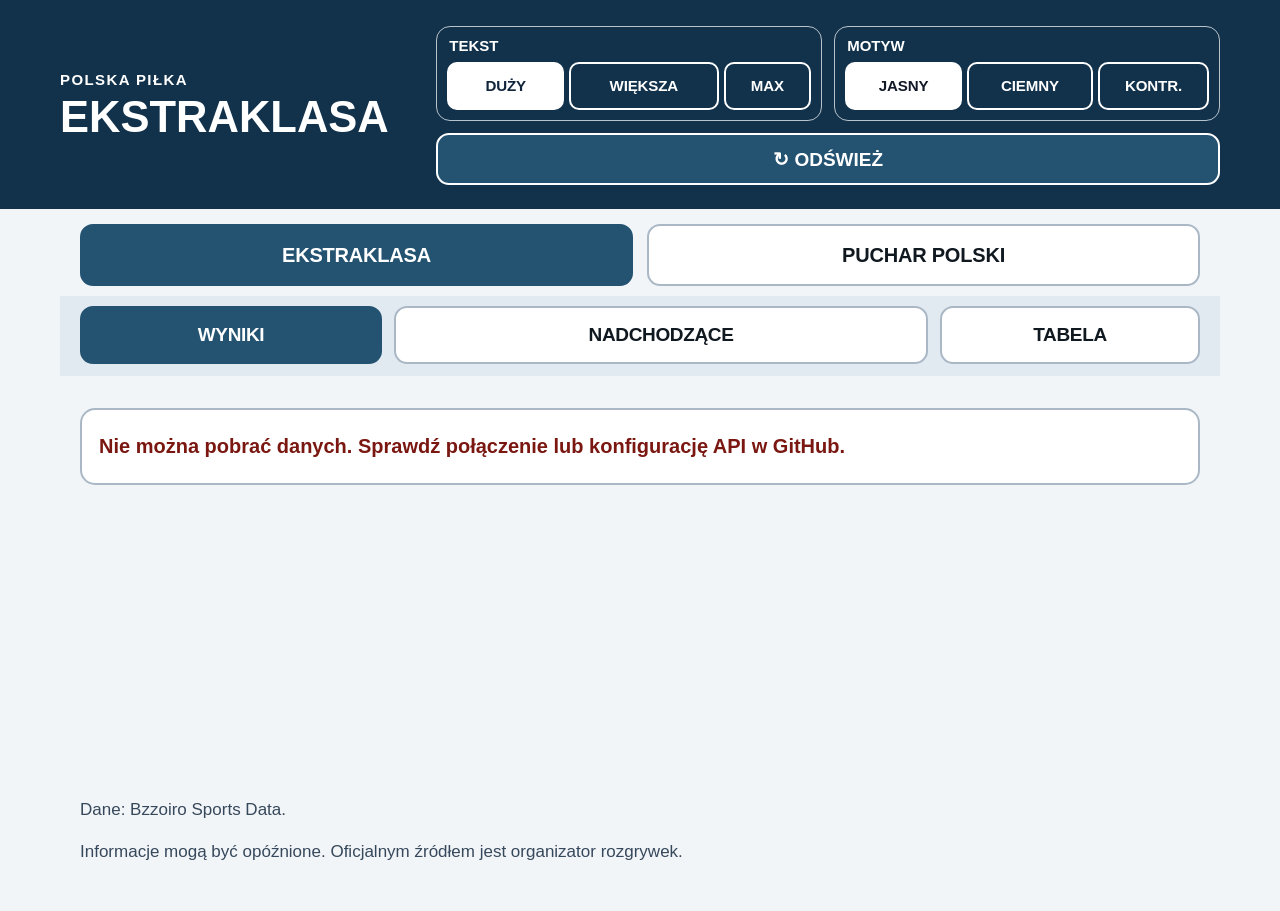
==== commit c98546cc: "Responsywny układ: site/index.html" ====
--- a/site/index.html
+++ b/site/index.html
@@ -1,4 +1,4 @@
-<!doctype html><html lang="pl"><head><meta charset="utf-8"><meta name="viewport" content="width=device-width,initial-scale=1,viewport-fit=cover"><meta name="theme-color" content="#10243a"><meta name="description" content="Terminarz i wyniki Ekstraklasy oraz Pucharu Polski"><link rel="manifest" href="manifest.webmanifest"><link rel="icon" href="icon.svg"><link rel="stylesheet" href="style.css?v=5.0.1"><title>Polska Piłka – Ekstraklasa i Puchar Polski</title></head><body>
+<!doctype html><html lang="pl"><head><meta charset="utf-8"><meta name="viewport" content="width=device-width,initial-scale=1,viewport-fit=cover"><meta name="theme-color" content="#10243a"><meta name="description" content="Terminarz i wyniki Ekstraklasy oraz Pucharu Polski"><link rel="manifest" href="manifest.webmanifest"><link rel="icon" href="icon.svg"><link rel="stylesheet" href="style.css?v=5.0.3"><title>Polska Piłka – Ekstraklasa i Puchar Polski</title></head><body>
 <header>
   <div class="head">
     <div class="brand"><p class="eyebrow">POLSKA PIŁKA</p><h1>Ekstraklasa</h1></div>
@@ -28,4 +28,4 @@
   <button type="button" class="competition-choice" data-competition="cup" aria-pressed="false">PUCHAR POLSKI</button>
 </div>
 <nav class="tabs" aria-label="Sekcje"><button class="tab active" data-tab="results" aria-selected="true">Wyniki</button><button class="tab" data-tab="upcoming" aria-selected="false">Nadchodzące</button><button class="tab" data-tab="table" aria-selected="false">Tabela</button></nav>
-<main id="content" tabindex="-1"><p class="empty">Pobieram dane…</p></main><footer><p id="updated">Dane: Bzzoiro Sports Data.</p><p>Informacje mogą być opóźnione. Oficjalnym źródłem jest organizator rozgrywek.</p></footer><script src="app.js?v=5.0.1" defer></script></body></html>
+<main id="content" tabindex="-1"><p class="empty">Pobieram dane…</p></main><footer><p id="updated">Dane: Bzzoiro Sports Data.</p><p>Informacje mogą być opóźnione. Oficjalnym źródłem jest organizator rozgrywek.</p></footer><script src="app.js?v=5.0.3" defer></script></body></html>
--- a/site/style.css
+++ b/site/style.css
@@ -409,3 +409,99 @@
   text-transform: uppercase;
 }
 html[data-theme="contrast"] .cup-score-details { border: 3px solid #000; }
+
+/* Responsywność 5.0: ekran telefonu bez zmian, tablet i laptop z własnym układem.
+   Zapobiegamy przepełnieniu, zachowując duże przyciski i czytelny tekst. */
+html, body { min-width: 0; }
+header .brand, header .head, header .head-actions,
+.competition-nav, .tabs, #content { min-width: 0; }
+.match, .round-block, .round-panel, .team-row, .team-row .team {
+  min-width: 0;
+}
+.team-row .team {
+  overflow-wrap: break-word;
+  overflow-wrap: anywhere;
+}
+.round-toggle > *, .round-title { min-width: 0; }
+.round-name, .round-dates { overflow-wrap: anywhere; }
+.table-wrap { max-width: 100%; }
+
+/* Tablet: szeroki, wyśrodkowany układ wciąż w jednej kolumnie. */
+@media (min-width: 700px) and (max-width: 959px) {
+  header .head { max-width: 840px; margin-inline: auto; }
+  header .head-actions { max-width: 840px; }
+  .competition-nav, .tabs, main, footer { max-width: 880px; margin-inline: auto; }
+  main { padding-inline: 22px; }
+}
+
+/* Laptop i duży monitor: sterowanie w nagłówku obok tytułu,
+   spotkania w dwóch czytelnych kolumnach, tabela na pełną szerokość. */
+@media (min-width: 960px) {
+  header { padding: 26px 24px 24px; }
+  header .head {
+    display: grid;
+    grid-template-columns: minmax(235px, .8fr) minmax(0, 1.8fr);
+    align-items: center;
+    gap: 28px;
+    max-width: 1160px;
+    margin-inline: auto;
+  }
+  header .brand h1 {
+    font-size: clamp(33px, 3.4vw, 48px);
+    line-height: 1.1;
+    overflow-wrap: anywhere;
+  }
+  header .head-actions {
+    display: grid;
+    grid-template-columns: repeat(2, minmax(0, 1fr));
+    align-items: stretch;
+    gap: 12px;
+    width: 100%;
+    max-width: none;
+  }
+  header .font-controls, header .theme-controls {
+    grid-template-columns: minmax(0, 1fr);
+    grid-template-rows: auto auto;
+    gap: 7px;
+    width: 100%;
+    min-width: 0;
+    padding: 10px;
+  }
+  header .font-label, header .theme-label { font-size: 15px; }
+  header .font-choice, header .theme-choice {
+    font-size: clamp(13px, 1.18vw, 16px);
+    min-height: 48px;
+  }
+  header .refresh {
+    grid-column: 1 / -1;
+    min-height: 52px;
+  }
+  .competition-nav, .tabs, main, footer {
+    max-width: 1160px;
+    margin-inline: auto;
+  }
+  .competition-nav { padding: 15px 20px 10px; gap: 14px; }
+  .tabs { padding: 10px 20px 12px; gap: 12px; }
+  .tabs .tab { min-height: 58px; font-size: 19px; }
+  main { padding: 20px 20px 35px; min-width: 0; }
+  #content {
+    display: grid;
+    grid-template-columns: repeat(2, minmax(0, 1fr));
+    column-gap: 18px;
+    align-items: start;
+  }
+  #content > :not(.match) { grid-column: 1 / -1; }
+  #content > .match { margin-bottom: 14px; }
+  .round-panel {
+    display: grid;
+    grid-template-columns: repeat(2, minmax(0, 1fr));
+    gap: 14px;
+    padding: 15px;
+  }
+  .round-panel .match { margin: 0; }
+  .round-block { width: 100%; }
+  .table-wrap { width: 100%; }
+  table { min-width: 0; width: 100%; }
+  th, td { padding: 14px 8px; }
+  footer { padding: 0 20px 30px; }
+}
